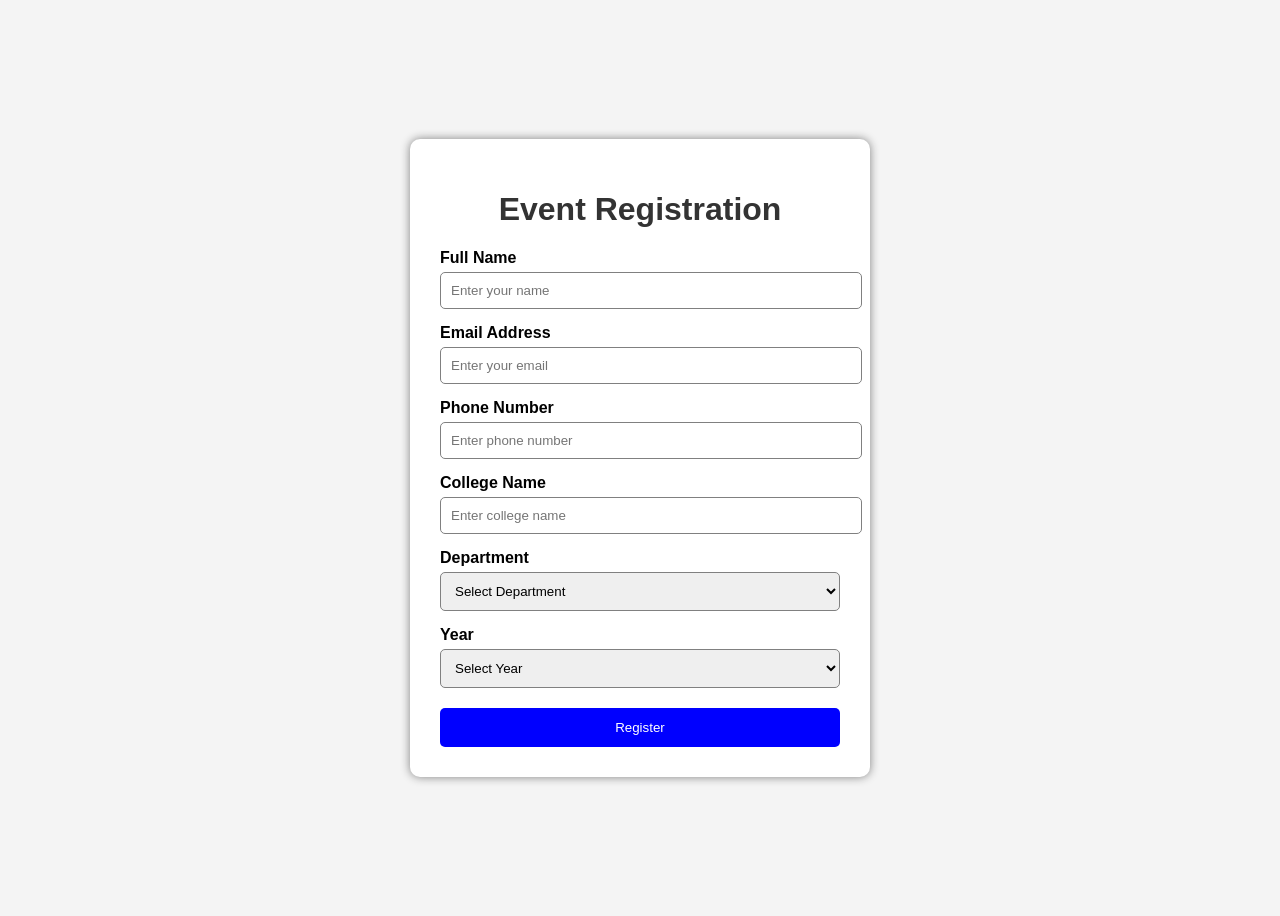
==== index.html @ 915e5a90 "Added Event Registration Form" ====
<!DOCTYPE html>
<html lang="en">

<head>
    <meta charset="UTF-8">
    <meta name="viewport" content="width=device-width, initial-scale=1.0">
    <title>Event Registration Form</title>

    <link rel="stylesheet" href="style.css">
</head>

<body>

    <div class="container">

        <h1>Event Registration</h1>

        <form id="registrationForm">

            <label for="name">Full Name</label>
            <input
                type="text"
                id="name"
                placeholder="Enter your name">

            <label for="email">Email Address</label>
            <input
                type="email"
                id="email"
                placeholder="Enter your email">

            <label for="phone">Phone Number</label>
            <input
                type="tel"
                id="phone"
                placeholder="Enter phone number">

            <label for="college">College Name</label>
            <input
                type="text"
                id="college"
                placeholder="Enter college name">

            <label for="department">Department</label>

            <select id="department">

                <option value="">Select Department</option>

                <option>CSE</option>

                <option>IT</option>

                <option>ECE</option>

                <option>EEE</option>

                <option>Mechanical</option>

                <option>Civil</option>

            </select>

            <label for="year">Year</label>

            <select id="year">

                <option value="">Select Year</option>

                <option>1st Year</option>

                <option>2nd Year</option>

                <option>3rd Year</option>

                <option>4th Year</option>

            </select>

            <button type="submit">

                Register

            </button>

        </form>

    </div>

    <script src="script.js"></script>

</body>

</html>
---- style.css ----
body {

    font-family: Arial, sans-serif;

    background-color: #f4f4f4;

    display: flex;

    justify-content: center;

    align-items: center;

    height: 100vh;

}

.container {

    background: white;

    padding: 30px;

    width: 400px;

    border-radius: 10px;

    box-shadow: 0px 0px 10px gray;

}

h1 {

    text-align: center;

    color: #333;

}

label {

    display: block;

    margin-top: 15px;

    font-weight: bold;

}

input,
select {

    width: 100%;

    padding: 10px;

    margin-top: 5px;

    border-radius: 5px;

    border: 1px solid gray;

}

button {

    width: 100%;

    padding: 12px;

    margin-top: 20px;

    background: blue;

    color: white;

    border: none;

    border-radius: 5px;

    cursor: pointer;

}

button:hover {

    background: darkblue;

}
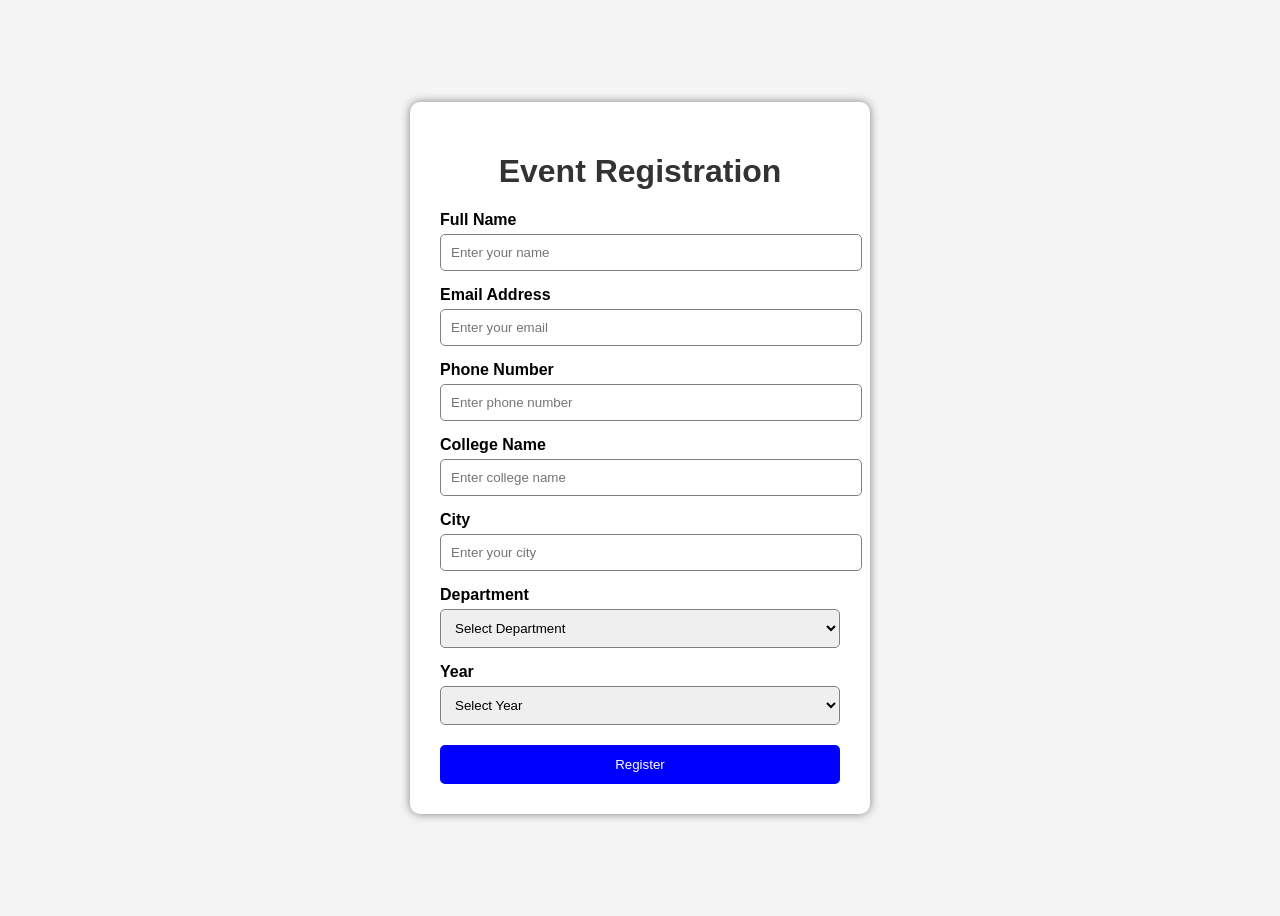
==== commit c6f48aa9: "Event Registration Form" ====
--- a/index.html
+++ b/index.html
@@ -41,6 +41,9 @@
                 type="text"
                 id="college"
                 placeholder="Enter college name">
+
+            <label>City</label>
+<input type="text" placeholder="Enter your city">
 
             <label for="department">Department</label>
 
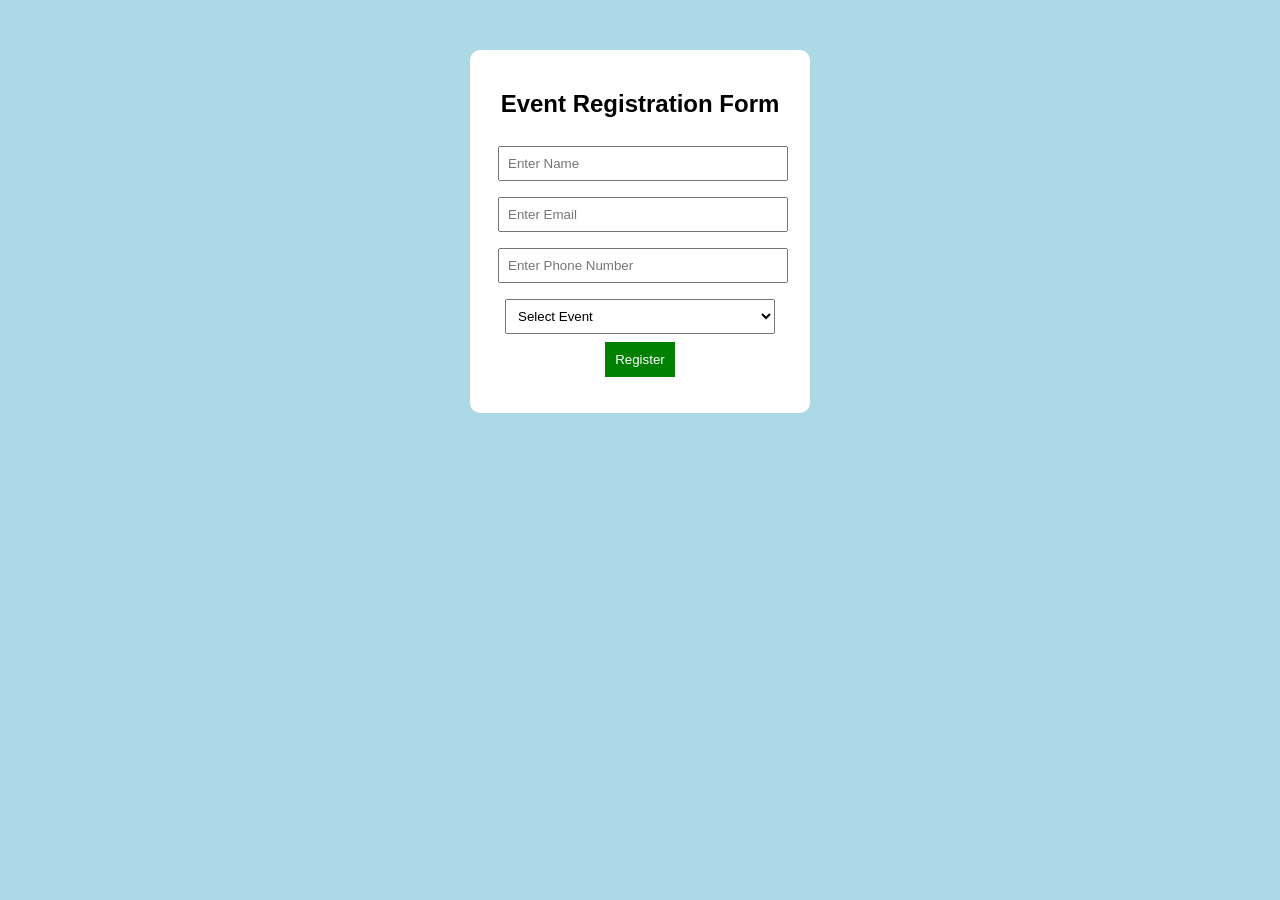
==== commit e090a9a4: "Initial coommit in er" ====
--- a/index.html
+++ b/index.html
@@ -1,98 +1,73 @@
+<!DOCTYPE html>
+<html>
+<head>
+    <title>Event Registration</title>
 
-<!DOCTYPE html>
-<html lang="en">
+    <style>
+        body {
+            font-family: Arial;
+            background-color: lightblue;
+            text-align: center;
+        }
 
-<head>
-    <meta charset="UTF-8">
-    <meta name="viewport" content="width=device-width, initial-scale=1.0">
-    <title>Event Registration Form</title>
+        form {
+            background-color: white;
+            width: 300px;
+            margin: 50px auto;
+            padding: 20px;
+            border-radius: 10px;
+        }
 
-    <link rel="stylesheet" href="style.css">
+        input, select {
+            width: 90%;
+            padding: 8px;
+            margin: 8px;
+        }
+
+        button {
+            background-color: green;
+            color: white;
+            padding: 10px;
+            border: none;
+        }
+    </style>
 </head>
 
 <body>
 
-    <div class="container">
+    <form onsubmit="register(event)">
 
-        <h1>Event Registration</h1>
+        <h2>Event Registration Form</h2>
 
-        <form id="registrationForm">
+        <input type="text" id="name" placeholder="Enter Name" required>
 
-            <label for="name">Full Name</label>
-            <input
-                type="text"
-                id="name"
-                placeholder="Enter your name">
+        <input type="email" id="email" placeholder="Enter Email" required>
 
-            <label for="email">Email Address</label>
-            <input
-                type="email"
-                id="email"
-                placeholder="Enter your email">
+        <input type="tel" id="phone" placeholder="Enter Phone Number" required>
 
-            <label for="phone">Phone Number</label>
-            <input
-                type="tel"
-                id="phone"
-                placeholder="Enter phone number">
+        <select id="event" required>
+            <option value="">Select Event</option>
+            <option>Technical Event</option>
+            <option>Cultural Event</option>
+            <option>Sports Event</option>
+        </select>
 
-            <label for="college">College Name</label>
-            <input
-                type="text"
-                id="college"
-                placeholder="Enter college name">
+        <button type="submit">Register</button>
 
-            <label>City</label>
-<input type="text" placeholder="Enter your city">
+        <p id="message"></p>
 
-            <label for="department">Department</label>
+    </form>
 
-            <select id="department">
+    <script>
+        function register(event) {
+            event.preventDefault();
 
-                <option value="">Select Department</option>
+            let name = document.getElementById("name").value;
 
-                <option>CSE</option>
-
-                <option>IT</option>
-
-                <option>ECE</option>
-
-                <option>EEE</option>
-
-                <option>Mechanical</option>
-
-                <option>Civil</option>
-
-            </select>
-
-            <label for="year">Year</label>
-
-            <select id="year">
-
-                <option value="">Select Year</option>
-
-                <option>1st Year</option>
-
-                <option>2nd Year</option>
-
-                <option>3rd Year</option>
-
-                <option>4th Year</option>
-
-            </select>
-
-            <button type="submit">
-
-                Register
-
-            </button>
-
-        </form>
-
-    </div>
-
-    <script src="script.js"></script>
+            document.getElementById("message").innerHTML =
+                "Registration Successful! Welcome " + name;
+        }
+    </script>
 
 </body>
-
 </html>
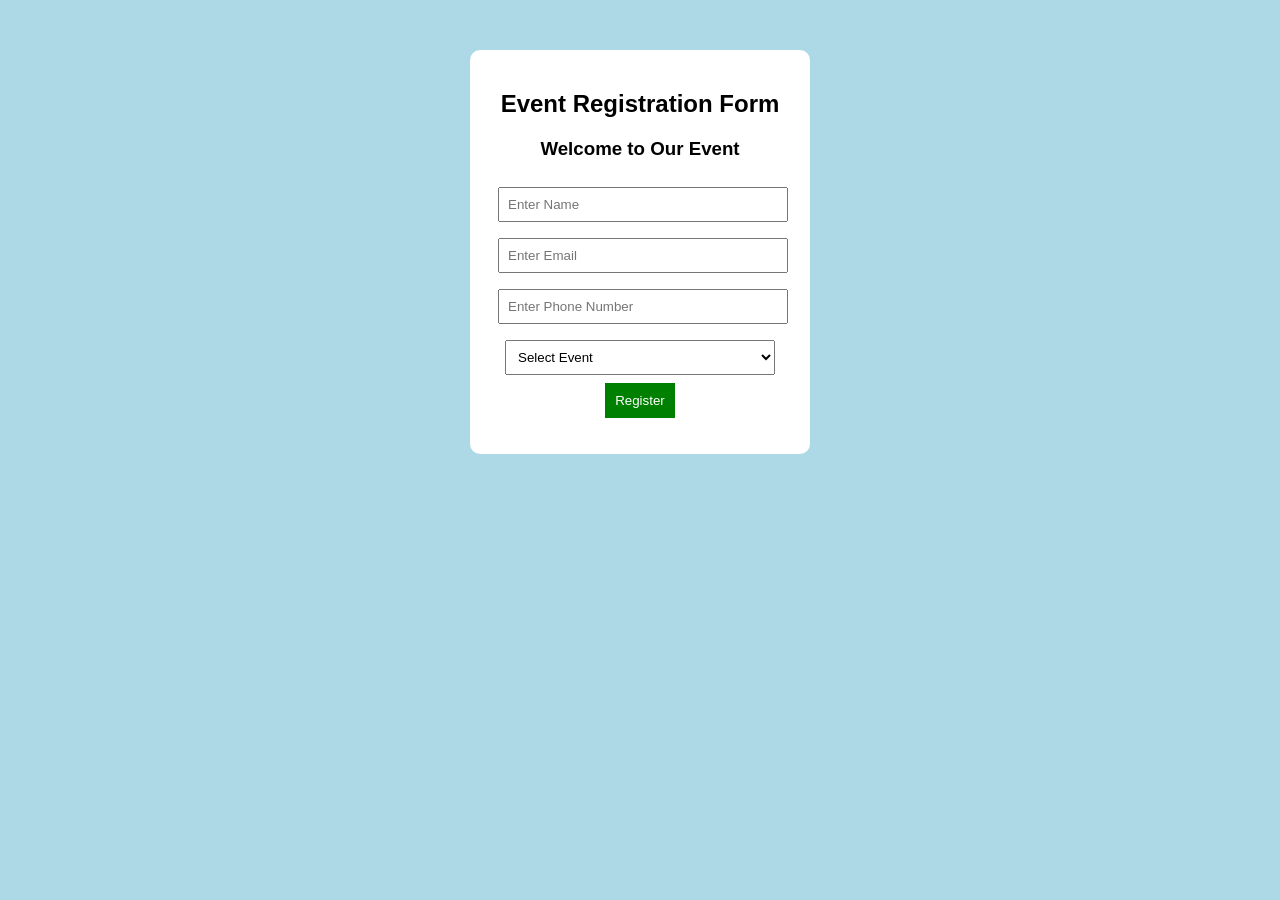
==== commit 1f10ec6c: "Updated registration form" ====
--- a/index.html
+++ b/index.html
@@ -39,6 +39,8 @@
 
         <h2>Event Registration Form</h2>
 
+        <h3>Welcome to Our Event</h3>
+
         <input type="text" id="name" placeholder="Enter Name" required>
 
         <input type="email" id="email" placeholder="Enter Email" required>
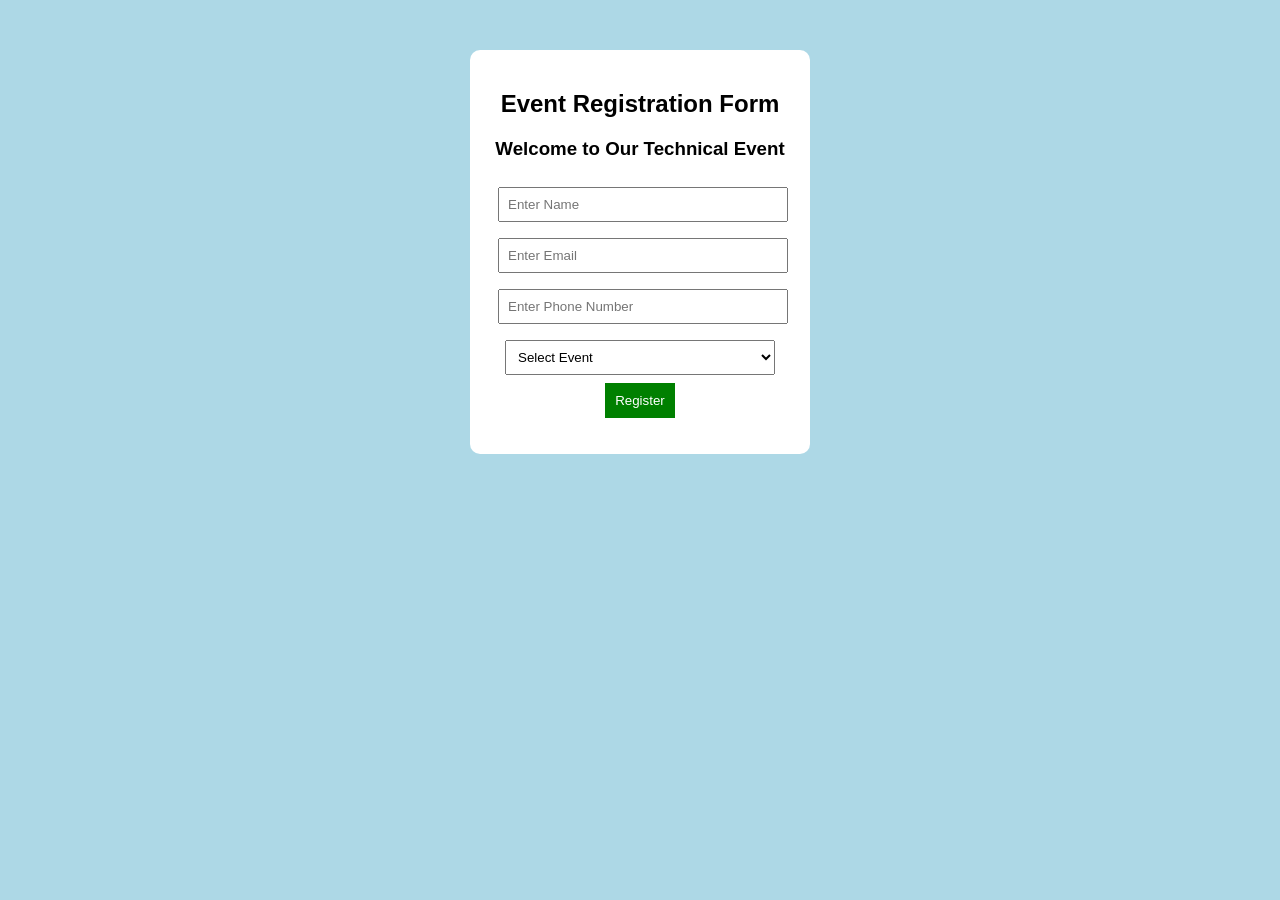
==== commit 3fbac2b6: "Updated event registration" ====
--- a/index.html
+++ b/index.html
@@ -39,7 +39,7 @@
 
         <h2>Event Registration Form</h2>
 
-        <h3>Welcome to Our Event</h3>
+        <h3>Welcome to Our  Technical Event</h3>
 
         <input type="text" id="name" placeholder="Enter Name" required>
 
